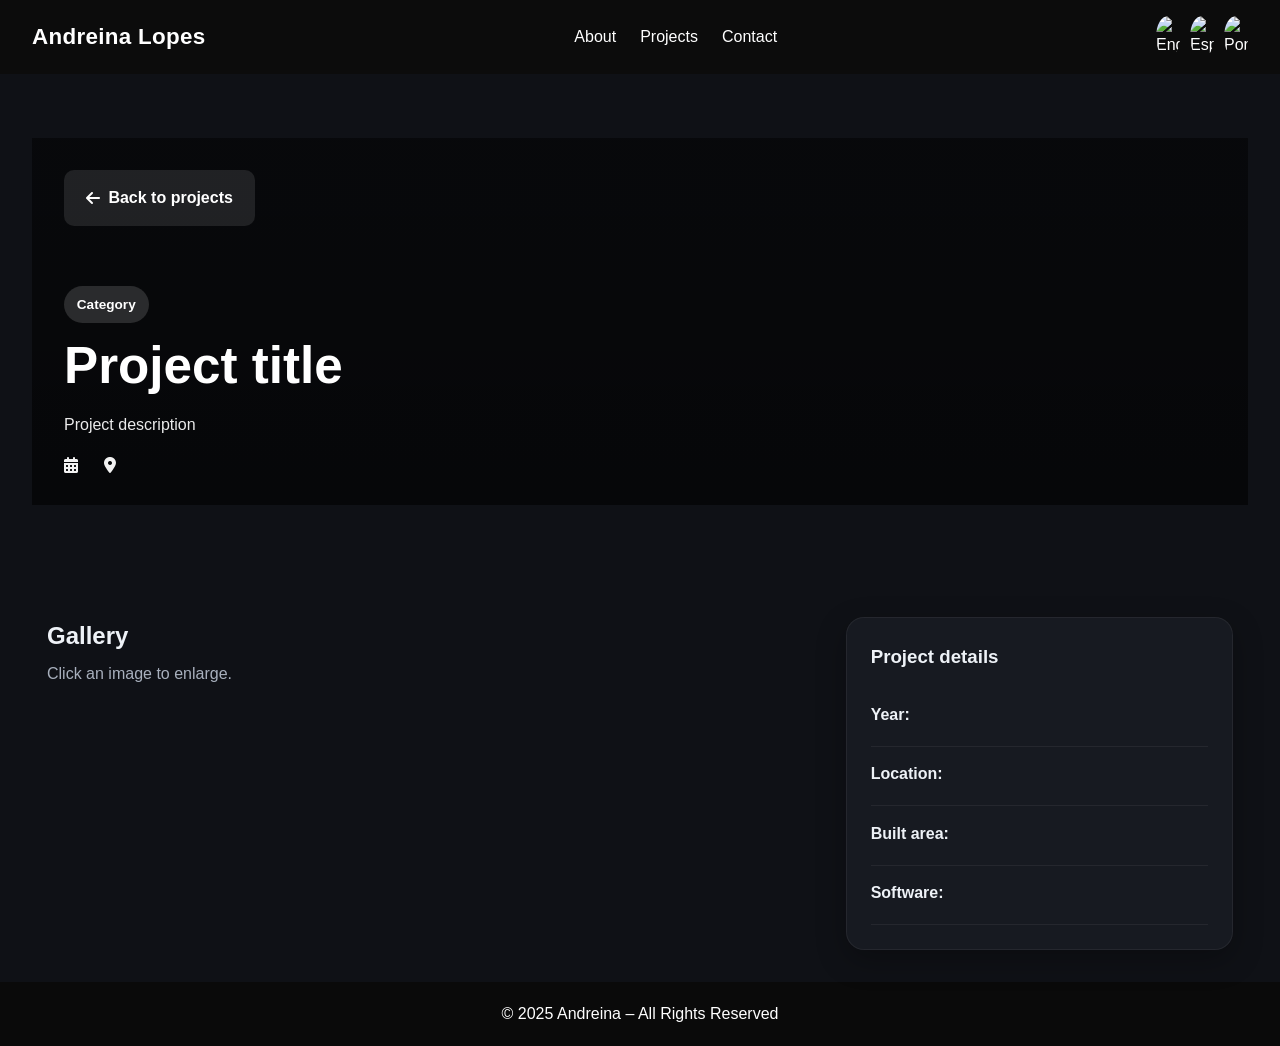
==== project.html @ a10444a1 "Add files via upload" ====
<!DOCTYPE html>
<html lang="pt">

<head>
    <meta charset="UTF-8">
    <meta name="viewport" content="width=device-width, initial-scale=1.0">
    <title>Project | Andreina's Portfolio</title>

    <link rel="icon" href="assets/hero/icon.ico">
    <link rel="stylesheet" href="css/style.css">
    <link rel="stylesheet" href="https://cdnjs.cloudflare.com/ajax/libs/font-awesome/6.4.0/css/all.min.css">

    <script src="js/projects-data.js" defer></script>
    <script src="js/script.js" defer></script>
</head>

<body>
    <header>
        <div class="logo">Andreina Lopes</div>

        <div class="menu-toggle" id="menu-toggle">
            <i class="fas fa-bars"></i>
        </div>

        <nav id="navbar">
            <ul>
                <li><a href="index.html#about" id="nav-about">About</a></li>
                <li><a href="index.html#projects" id="nav-projects">Projects</a></li>
                <li><a href="index.html#contact" id="nav-contact">Contact</a></li>
            </ul>
        </nav>

        <div class="lang-switch">
            <img src="assets/flags/flag-en.png" alt="English" data-lang="en">
            <img src="assets/flags/flag-es.png" alt="Español" data-lang="es">
            <img src="assets/flags/flag-pt.png" alt="Português" data-lang="pt">
        </div>
    </header>

    <section class="project-hero">
        <div class="project-hero-overlay">
            <a href="index.html#projects" class="back-link">
                <i class="fas fa-arrow-left"></i>
                <span id="back-to-projects">Back to projects</span>
            </a>

            <div class="project-hero-content">
                <span class="project-category" id="project-category">Category</span>
                <h1 id="project-title">Project title</h1>
                <p id="project-desc">Project description</p>

                <div class="project-meta-inline">
                    <span><i class="fas fa-calendar-alt"></i> <span id="year-value"></span></span>
                    <span><i class="fas fa-location-dot"></i> <span id="location-value"></span></span>
                </div>
            </div>
        </div>
    </section>

    <section class="project-layout">
        <div class="project-main">
            <div class="project-gallery-header">
                <h2 id="gallery-title">Gallery</h2>
                <p id="gallery-subtitle">Click an image to enlarge.</p>
            </div>

            <div class="gallery" id="gallery"></div>
        </div>

        <aside class="project-sidebar glass-card">
            <h3 id="details-title">Project details</h3>

            <ul class="project-info-list">
                <li>
                    <strong id="year-label">Year:</strong>
                    <span id="year-value-side"></span>
                </li>
                <li>
                    <strong id="location-label">Location:</strong>
                    <span id="location-value-side"></span>
                </li>
                <li>
                    <strong id="area-label">Built area:</strong>
                    <span id="area-value"></span>
                </li>
                <li>
                    <strong id="software-label">Software:</strong>
                    <span id="software-value"></span>
                </li>
            </ul>
        </aside>
    </section>

    <div id="lightbox" class="lightbox">
        <span class="close">&times;</span>
        <img class="lightbox-content" id="lightbox-img" alt="Expanded project image">
        <div class="lightbox-counter" id="lightbox-counter">1 / 1</div>
        <a class="prev">&#10094;</a>
        <a class="next">&#10095;</a>
    </div>

    <footer>
        <p>© 2025 Andreina – All Rights Reserved</p>
    </footer>

    <div id="dark-mode-toggle" aria-label="Toggle dark mode" title="Toggle dark mode">
        <i class="fas fa-moon"></i>
    </div>
</body>

</html>
---- css/style.css ----
:root {
    --bg: #f6f7fb;
    --bg-soft: #ffffff;
    --text: #1e2430;
    --text-soft: #667085;
    --primary: #00adb5;
    --primary-dark: #00878d;
    --border: rgba(15, 23, 42, 0.08);
    --shadow: 0 10px 30px rgba(15, 23, 42, 0.08);
    --radius: 18px;
    --header-bg: rgba(17, 17, 17, 0.92);
}

* {
    margin: 0;
    padding: 0;
    box-sizing: border-box;
}

html {
    scroll-behavior: smooth;
}

body {
    font-family: Arial, sans-serif;
    line-height: 1.6;
    background: var(--bg);
    color: var(--text);
}

img {
    max-width: 100%;
    display: block;
}

header {
    display: flex;
    justify-content: space-between;
    align-items: center;
    gap: 1rem;
    padding: 1rem 2rem;
    background: var(--header-bg);
    color: #fff;
    position: sticky;
    top: 0;
    z-index: 999;
    backdrop-filter: blur(12px);
}

header .logo {
    font-size: 1.4rem;
    font-weight: bold;
    letter-spacing: 0.3px;
    white-space: nowrap;
}

nav ul {
    display: flex;
    list-style: none;
    gap: 24px;
}

nav ul li a {
    color: #fff;
    text-decoration: none;
    transition: color 0.3s ease;
}

nav ul li a:hover {
    color: var(--primary);
}

.lang-switch {
    display: flex;
    align-items: center;
}

.lang-switch img {
    width: 24px;
    margin-left: 10px;
    cursor: pointer;
    border-radius: 50%;
    transition: transform 0.25s ease;
}

.lang-switch img:hover {
    transform: scale(1.12);
}

.menu-toggle {
    display: none;
    font-size: 1.8rem;
    cursor: pointer;
    color: #fff;
}

section {
    padding: 4rem 2rem;
}

.section-heading {
    max-width: 900px;
    margin: 0 auto 2rem;
    text-align: center;
}

.section-tag {
    display: inline-block;
    margin-bottom: 0.8rem;
    padding: 0.35rem 0.9rem;
    background: rgba(0, 173, 181, 0.12);
    color: var(--primary-dark);
    border-radius: 999px;
    font-size: 0.85rem;
    font-weight: bold;
}

.section-heading h2 {
    font-size: 2rem;
    margin-bottom: 0.7rem;
}

.section-subtitle {
    max-width: 650px;
    margin: 0 auto;
    color: var(--text-soft);
}

.hero {
    min-height: 88vh;
    display: flex;
    align-items: center;
    justify-content: center;
    text-align: center;
    padding: 6rem 2rem;
    color: #fff;
    position: relative;
    overflow: hidden;
}

.hero-video {
    position: absolute;
    top: 50%;
    left: 50%;
    width: 100%;
    height: 100%;
    object-fit: cover;
    transform: translate(-50%, -50%);
    z-index: 0;
}

.hero-overlay {
    position: absolute;
    inset: 0;
    background: linear-gradient(rgba(0, 0, 0, 0.58), rgba(0, 0, 0, 0.68));
    z-index: 1;
}

.hero-content {
    max-width: 820px;
    animation: fadeUp 0.9s ease;
    position: relative;
    z-index: 2;
}

.hero-kicker {
    display: inline-block;
    margin-bottom: 1rem;
    padding: 0.4rem 0.95rem;
    border: 1px solid rgba(255, 255, 255, 0.22);
    border-radius: 999px;
    font-size: 0.9rem;
    backdrop-filter: blur(6px);
}

.hero h1 {
    font-size: clamp(2.3rem, 5vw, 4.2rem);
    line-height: 1.1;
    margin-bottom: 1rem;
}

.hero p {
    max-width: 700px;
    margin: 0 auto 1.7rem;
    font-size: 1.05rem;
    color: rgba(255, 255, 255, 0.9);
}

.hero-actions {
    display: flex;
    justify-content: center;
    gap: 14px;
    flex-wrap: wrap;
}

.btn-hero,
.btn-outline,
.back-link {
    display: inline-flex;
    align-items: center;
    justify-content: center;
    gap: 8px;
    padding: 0.95rem 1.4rem;
    border-radius: 10px;
    text-decoration: none;
    font-weight: bold;
    transition: all 0.3s ease;
}

.btn-hero {
    background: var(--primary);
    color: #fff;
    box-shadow: 0 10px 30px rgba(0, 173, 181, 0.25);
}

.btn-hero:hover {
    background: var(--primary-dark);
    transform: translateY(-3px);
}

.btn-outline {
    border: 1px solid rgba(255, 255, 255, 0.28);
    color: #fff;
    background: rgba(255, 255, 255, 0.06);
}

.btn-outline:hover {
    transform: translateY(-3px);
    background: rgba(255, 255, 255, 0.12);
}

.glass-card {
    background: rgba(255, 255, 255, 0.7);
    border: 1px solid rgba(255, 255, 255, 0.5);
    backdrop-filter: blur(12px);
    box-shadow: var(--shadow);
    border-radius: var(--radius);
}

.about-container {
    display: flex;
    align-items: center;
    gap: 2rem;
    flex-wrap: wrap;
    max-width: 1100px;
    margin: 0 auto;
    padding: 2rem;
}

.about-img img {
    width: 220px;
    height: 220px;
    object-fit: cover;
    border-radius: 50%;
    box-shadow: 0 12px 30px rgba(0, 0, 0, 0.15);
}

.about-text {
    flex: 1;
    min-width: 280px;
}

.about-text p {
    margin-top: 1rem;
    color: var(--text-soft);
}

.projects-toolbar {
    max-width: 1200px;
    margin: 0 auto 2rem;
    display: flex;
    gap: 1rem;
    justify-content: space-between;
    align-items: center;
    flex-wrap: wrap;
}

.projects-actions {
    display: flex;
    justify-content: center;
    margin-top: 2rem;
}

.btn-load-more {
    border: none;
    padding: 0.95rem 1.4rem;
    border-radius: 10px;
    background: var(--primary);
    color: #fff;
    font-weight: bold;
    cursor: pointer;
    box-shadow: 0 10px 30px rgba(0, 173, 181, 0.25);
    transition: all 0.3s ease;
}

.btn-load-more:hover {
    background: var(--primary-dark);
    transform: translateY(-3px);
}

body.dark-mode .btn-load-more {
    background: var(--primary);
    color: #fff;
}

body.dark-mode .btn-load-more:hover {
    background: var(--primary-dark);
}

.filter-buttons {
    display: flex;
    gap: 10px;
    flex-wrap: wrap;
}

.filter-btn {
    border: none;
    padding: 0.75rem 1rem;
    border-radius: 999px;
    background: #fff;
    color: var(--text);
    cursor: pointer;
    box-shadow: var(--shadow);
    transition: all 0.25s ease;
}

.filter-btn:hover,
.filter-btn.active {
    background: var(--primary);
    color: #fff;
    transform: translateY(-2px);
}

.search-box {
    display: flex;
    align-items: center;
    gap: 10px;
    background: #fff;
    padding: 0.8rem 1rem;
    border-radius: 999px;
    box-shadow: var(--shadow);
    min-width: 260px;
}

.search-box i {
    color: var(--text-soft);
}

.search-box input {
    border: none;
    outline: none;
    width: 100%;
    background: transparent;
    color: var(--text);
}

.project-grid {
    max-width: 1200px;
    margin: 0 auto;
    display: grid;
    grid-template-columns: repeat(auto-fit, minmax(280px, 1fr));
    gap: 22px;
}

.card {
    border-radius: 18px;
    overflow: hidden;
    background: #fff;
    box-shadow: var(--shadow);
    border: 1px solid var(--border);
    transition: transform 0.35s ease, box-shadow 0.35s ease;
}

.card:hover {
    transform: translateY(-8px);
    box-shadow: 0 20px 45px rgba(15, 23, 42, 0.14);
}

.card a {
    text-decoration: none;
    color: inherit;
    display: block;
}

.card-image-wrap {
    position: relative;
    overflow: hidden;
}

.card img {
    width: 100%;
    height: 250px;
    object-fit: cover;
    transition: transform 0.5s ease;
}

.card:hover img {
    transform: scale(1.06);
}

.card-overlay {
    position: absolute;
    inset: 0;
    background: linear-gradient(to top, rgba(0, 0, 0, 0.58), rgba(0, 0, 0, 0.12));
    display: flex;
    align-items: flex-end;
    justify-content: flex-start;
    padding: 1rem;
    opacity: 0;
    transition: opacity 0.3s ease;
}

.card:hover .card-overlay {
    opacity: 1;
}

.card-view {
    color: #fff;
    font-weight: bold;
    background: rgba(255, 255, 255, 0.16);
    padding: 0.45rem 0.8rem;
    border-radius: 999px;
    backdrop-filter: blur(6px);
}

.card-info {
    padding: 1.15rem;
}

.card-top-meta,
.card-bottom-meta {
    display: flex;
    flex-wrap: wrap;
    gap: 8px;
}

.card-top-meta {
    margin-bottom: 0.9rem;
}

.card-bottom-meta {
    margin-top: 1rem;
}

.badge {
    display: inline-flex;
    padding: 0.35rem 0.7rem;
    border-radius: 999px;
    background: rgba(0, 173, 181, 0.1);
    color: var(--primary-dark);
    font-size: 0.8rem;
    font-weight: bold;
}

.card-info h3 {
    font-size: 1.1rem;
    line-height: 1.35;
    margin-bottom: 0.55rem;
}

.card-info p {
    color: var(--text-soft);
    font-size: 0.95rem;
}

.card-bottom-meta span {
    font-size: 0.82rem;
    color: #556070;
}

.empty-state {
    text-align: center;
    margin-top: 1.5rem;
    color: var(--text-soft);
}

#contact {
    text-align: center;
}

.contact-card {
    max-width: 700px;
    margin: 0 auto;
    padding: 2rem;
}

.socials {
    margin-top: 0.6rem;
    display: flex;
    justify-content: center;
    gap: 18px;
}

.socials a {
    width: 58px;
    height: 58px;
    display: inline-flex;
    align-items: center;
    justify-content: center;
    border-radius: 50%;
    background: #fff;
    color: var(--text);
    font-size: 1.45rem;
    box-shadow: var(--shadow);
    text-decoration: none;
    transition: all 0.3s ease;
}

.socials a:hover {
    transform: translateY(-4px) scale(1.05);
    background: var(--primary);
    color: #fff;
}

footer {
    text-align: center;
    padding: 1.2rem;
    background: #111;
    color: #fff;
    margin-top: 2rem;
}

.project-hero {
    min-height: 55vh;
    background-position: center;
    background-size: cover;
    background-repeat: no-repeat;
    display: flex;
    align-items: stretch;
}

.project-hero-overlay {
    width: 100%;
    padding: 2rem;
    background: linear-gradient(rgba(0, 0, 0, 0.5), rgba(0, 0, 0, 0.6));
    color: #fff;
    display: flex;
    flex-direction: column;
    justify-content: space-between;
}

.back-link {
    align-self: flex-start;
    margin-bottom: 2rem;
    background: rgba(255, 255, 255, 0.1);
    color: #fff;
}

.back-link:hover {
    background: rgba(255, 255, 255, 0.18);
    transform: translateY(-2px);
}

.project-hero-content {
    max-width: 900px;
}

.project-category {
    display: inline-block;
    margin-bottom: 0.9rem;
    padding: 0.45rem 0.8rem;
    border-radius: 999px;
    background: rgba(255, 255, 255, 0.14);
    font-size: 0.85rem;
    font-weight: bold;
}

.project-hero-content h1 {
    font-size: clamp(2rem, 4vw, 3.4rem);
    line-height: 1.15;
    margin-bottom: 1rem;
}

.project-hero-content p {
    max-width: 760px;
    color: rgba(255, 255, 255, 0.92);
}

.project-meta-inline {
    margin-top: 1.2rem;
    display: flex;
    gap: 18px;
    flex-wrap: wrap;
}

.project-meta-inline span {
    display: inline-flex;
    align-items: center;
    gap: 8px;
    color: rgba(255, 255, 255, 0.95);
}

.project-layout {
    max-width: 1250px;
    margin: 0 auto;
    padding: 3rem 2rem 0;
    display: grid;
    grid-template-columns: 2fr 1fr;
    gap: 24px;
}

.project-main {
    min-width: 0;
}

.project-gallery-header {
    margin-bottom: 1.4rem;
}

.project-gallery-header h2 {
    margin-bottom: 0.4rem;
}

.project-gallery-header p {
    color: var(--text-soft);
}

.project-sidebar {
    padding: 1.5rem;
    align-self: start;
    position: sticky;
    top: 100px;
}

.project-sidebar h3 {
    margin-bottom: 1rem;
}

.project-info-list {
    list-style: none;
}

.project-info-list li {
    display: flex;
    flex-direction: column;
    gap: 4px;
    padding: 0.9rem 0;
    border-bottom: 1px solid var(--border);
}

.gallery {
    display: grid;
    grid-template-columns: repeat(auto-fit, minmax(260px, 1fr));
    gap: 16px;
}

.img-wrapper {
    position: relative;
    overflow: hidden;
    border-radius: 14px;
    cursor: pointer;
    box-shadow: var(--shadow);
}

.img-wrapper img {
    width: 100%;
    height: 280px;
    object-fit: cover;
    transition: transform 0.35s ease;
}

.img-wrapper:hover img {
    transform: scale(1.06);
}

.zoom-icon {
    position: absolute;
    top: 50%;
    left: 50%;
    transform: translate(-50%, -50%) scale(0.8);
    opacity: 0;
    color: #fff;
    font-size: 2rem;
    pointer-events: none;
    transition: all 0.3s ease;
}

.img-wrapper::before {
    content: "";
    position: absolute;
    inset: 0;
    background: rgba(0, 0, 0, 0.34);
    opacity: 0;
    transition: opacity 0.3s ease;
}

.img-wrapper:hover::before {
    opacity: 1;
}

.img-wrapper:hover .zoom-icon {
    opacity: 1;
    transform: translate(-50%, -50%) scale(1);
}

.lightbox {
    display: none;
    position: fixed;
    z-index: 3000;
    padding-top: 60px;
    inset: 0;
    background: rgba(0, 0, 0, 0.92);
}

.lightbox img {
    margin: auto;
    display: block;
    width: 80vw;
    height: 80vh;
    object-fit: contain;
    border-radius: 8px;
}


/*
.lightbox img {
    margin: auto;
    display: block;
    width: 70vw;   se para reduzir o tamanho da imagem na tela, altere para 60vw
    height: 70vh;  se para reduzir o tamanho da imagem na tela, altere para 60vh 
    object-fit: contain;
    border-radius: 12px;
    background: #111;
    padding: 10px;
}
*/

.lightbox .close {
    position: absolute;
    top: 20px;
    right: 35px;
    color: #fff;
    font-size: 40px;
    font-weight: bold;
    cursor: pointer;
}

.lightbox .prev,
.lightbox .next {
    cursor: pointer;
    position: absolute;
    top: 50%;
    padding: 16px;
    color: white;
    font-weight: bold;
    font-size: 30px;
    user-select: none;
    transform: translateY(-50%);
}

.lightbox .prev {
    left: 10px;
}

.lightbox .next {
    right: 10px;
}

.project-not-found {
    text-align: center;
    padding: 4rem 1rem;
}

.section-reveal {
    opacity: 0;
    transform: translateY(28px);
    transition: all 0.7s ease;
}

.section-reveal.visible {
    opacity: 1;
    transform: translateY(0);
}

.reveal-card {
    opacity: 0;
    transform: translateY(20px);
    animation: cardReveal 0.65s ease forwards;
}

.lightbox-counter {
    position: absolute;
    bottom: 25px;
    left: 50%;
    transform: translateX(-50%);
    padding: 8px 14px;
    border-radius: 999px;
    background: rgba(255, 255, 255, 0.12);
    color: #fff;
    font-size: 0.95rem;
    font-weight: bold;
    backdrop-filter: blur(6px);
}

.lightbox .prev.disabled,
.lightbox .next.disabled {
    opacity: 0.3;
    pointer-events: none;
}

#dark-mode-toggle {
    position: fixed;
    bottom: 2rem;
    right: 2rem;
    width: 54px;
    height: 54px;
    background-color: #fff;
    color: #333;
    border-radius: 50%;
    display: none;
    /* ocultado propositalmente — mude para "display: flex" para reativar o botão de troca de tema */
    justify-content: center;
    align-items: center;
    cursor: pointer;
    box-shadow: var(--shadow);
    z-index: 999;
    transition: all 0.3s ease;
}

#dark-mode-toggle i {
    font-size: 1.2rem;
}

body.dark-mode {
    --bg: #0f1116;
    --bg-soft: #171a21;
    --text: #eef2f7;
    --text-soft: #a8b0bd;
    --border: rgba(255, 255, 255, 0.06);
    --shadow: 0 10px 30px rgba(0, 0, 0, 0.28);
    --header-bg: rgba(12, 12, 12, 0.92);
}

body.dark-mode .glass-card,
body.dark-mode .card,
body.dark-mode .filter-btn,
body.dark-mode .search-box,
body.dark-mode .socials a,
body.dark-mode #dark-mode-toggle {
    background: var(--bg-soft);
    color: var(--text);
    border-color: var(--border);
}

body.dark-mode .filter-btn:hover,
body.dark-mode .filter-btn.active {
    background: var(--primary);
    color: #fff;
    border-color: var(--primary);
    box-shadow: 0 0 0 2px rgba(0, 173, 181, 0.18);
}

body.dark-mode .badge {
    background: rgba(0, 173, 181, 0.18);
    color: #8ce5ea;
}

body.dark-mode .card-info p,
body.dark-mode .section-subtitle,
body.dark-mode .project-gallery-header p,
body.dark-mode .about-text p,
body.dark-mode .empty-state {
    color: var(--text-soft);
}

body.dark-mode .btn-outline {
    background: rgba(255, 255, 255, 0.08);
}

body.dark-mode footer {
    background: #0a0a0a;
}

@keyframes fadeUp {
    from {
        opacity: 0;
        transform: translateY(22px);
    }
    to {
        opacity: 1;
        transform: translateY(0);
    }
}

@keyframes cardReveal {
    to {
        opacity: 1;
        transform: translateY(0);
    }
}

@media (max-width: 992px) {
    .project-layout {
        grid-template-columns: 1fr;
    }
    .project-sidebar {
        position: static;
    }
}

@media (max-width: 768px) {
    header {
        flex-wrap: wrap;
    }
    .menu-toggle {
        display: block;
        margin-left: auto;
    }
    nav {
        position: absolute;
        top: 72px;
        left: 0;
        width: 100%;
        background: #111;
        display: none;
        flex-direction: column;
    }
    nav.active {
        display: flex;
    }
    nav ul {
        flex-direction: column;
        width: 100%;
        padding: 1rem 0;
        gap: 12px;
    }
    nav ul li {
        text-align: center;
    }
    .lang-switch {
        width: 100%;
        justify-content: center;
        margin-top: 0.5rem;
    }
    .hero {
        min-height: 76vh;
    }
    .about-container {
        text-align: center;
        justify-content: center;
        padding: 1.5rem;
    }
    .about-img img {
        width: 180px;
        height: 180px;
    }
    .projects-toolbar {
        align-items: stretch;
    }
    .search-box {
        min-width: 100%;
    }
    .project-hero-overlay {
        padding: 1.4rem;
    }
    .project-layout {
        padding: 2rem 1rem 0;
    }
    section {
        padding: 3rem 1rem;
    }
}
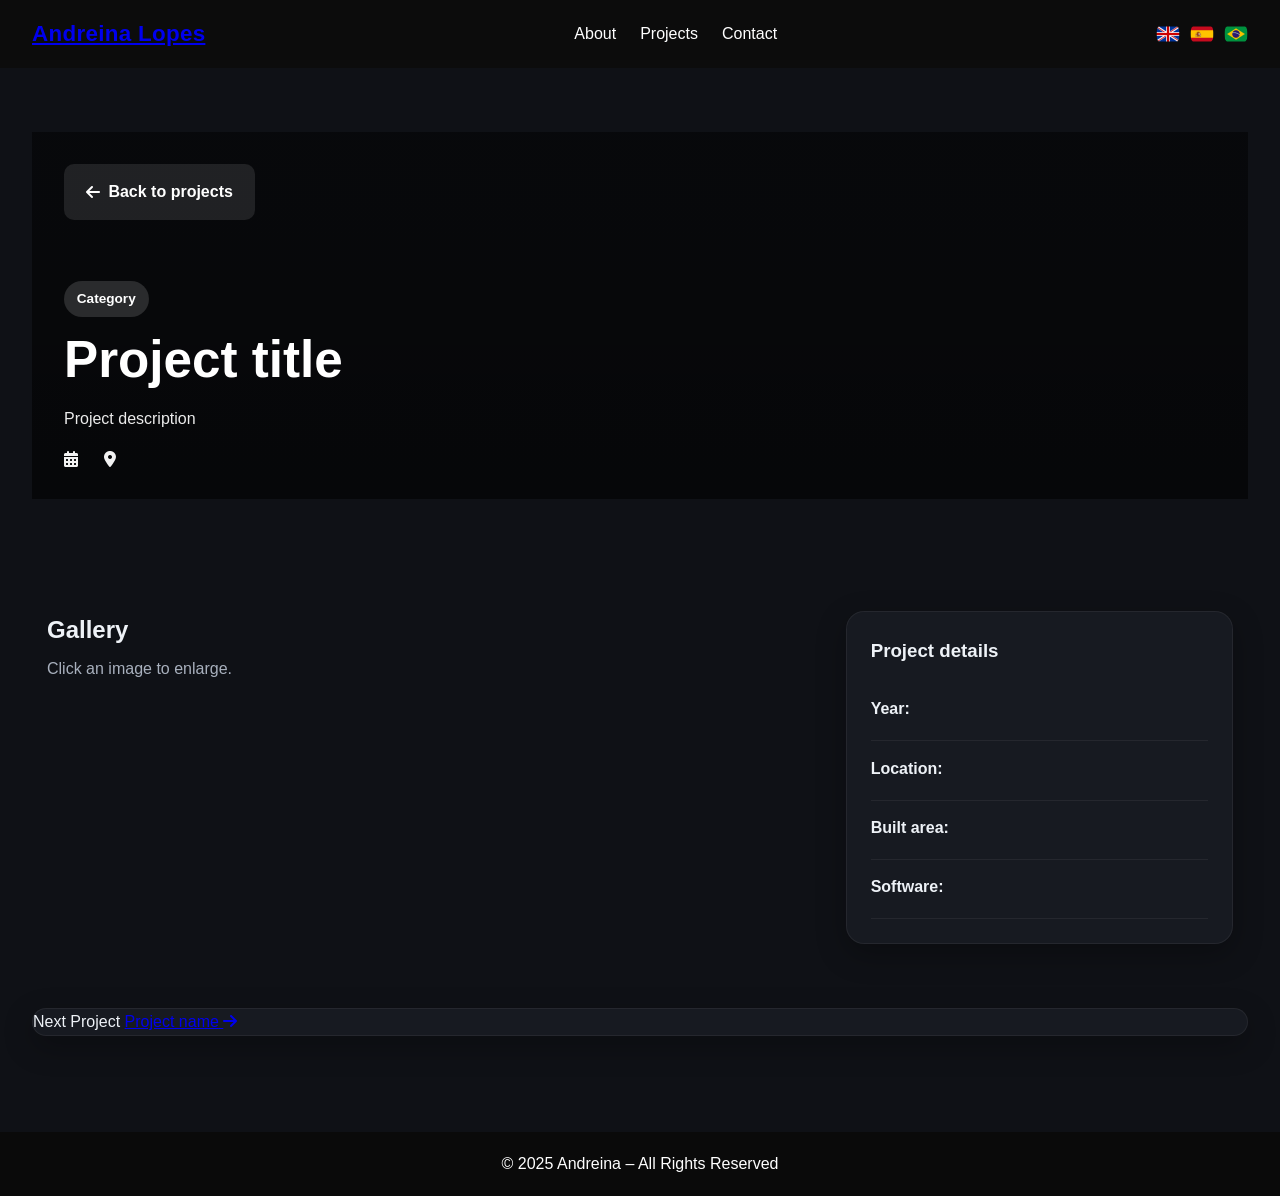
==== commit 923f8c7e: "Add files via upload" ====
--- a/project.html
+++ b/project.html
@@ -16,7 +16,7 @@
 
 <body>
     <header>
-        <div class="logo">Andreina Lopes</div>
+        <a href="index.html" class="logo">Andreina Lopes</a>
 
         <div class="menu-toggle" id="menu-toggle">
             <i class="fas fa-bars"></i>
@@ -91,6 +91,16 @@
         </aside>
     </section>
 
+    <section class="next-project-section">
+        <div class="next-project-card glass-card" id="next-project-card">
+            <span class="next-project-label" id="next-project-label">Next Project</span>
+            <a href="#" id="next-project-link" class="next-project-link">
+                <span id="next-project-name">Project name</span>
+                <i class="fas fa-arrow-right"></i>
+            </a>
+        </div>
+    </section>
+
     <div id="lightbox" class="lightbox">
         <span class="close">&times;</span>
         <img class="lightbox-content" id="lightbox-img" alt="Expanded project image">
--- a/css/style.css
+++ b/css/style.css
@@ -503,13 +503,29 @@
     font-size: 1.45rem;
     box-shadow: var(--shadow);
     text-decoration: none;
-    transition: all 0.3s ease;
+    transition: transform 0.3s ease, background 0.3s ease, color 0.3s ease, box-shadow 0.3s ease;
 }
 
 .socials a:hover {
-    transform: translateY(-4px) scale(1.05);
+    transform: translateY(-4px) scale(1.08);
+}
+
+.socials a.linkedin:hover {
+    background: #0a66c2;
+    color: #fff;
+    box-shadow: 0 10px 25px rgba(10, 102, 194, 0.35);
+}
+
+.socials a.instagram:hover {
+    background: linear-gradient(135deg, #f58529, #dd2a7b, #8134af, #515bd4);
+    color: #fff;
+    box-shadow: 0 10px 25px rgba(221, 42, 123, 0.35);
+}
+
+.socials a.email:hover {
     background: var(--primary);
     color: #fff;
+    box-shadow: 0 10px 25px rgba(0, 173, 181, 0.35);
 }
 
 footer {
@@ -959,4 +975,4 @@
     section {
         padding: 3rem 1rem;
     }
-}+}
